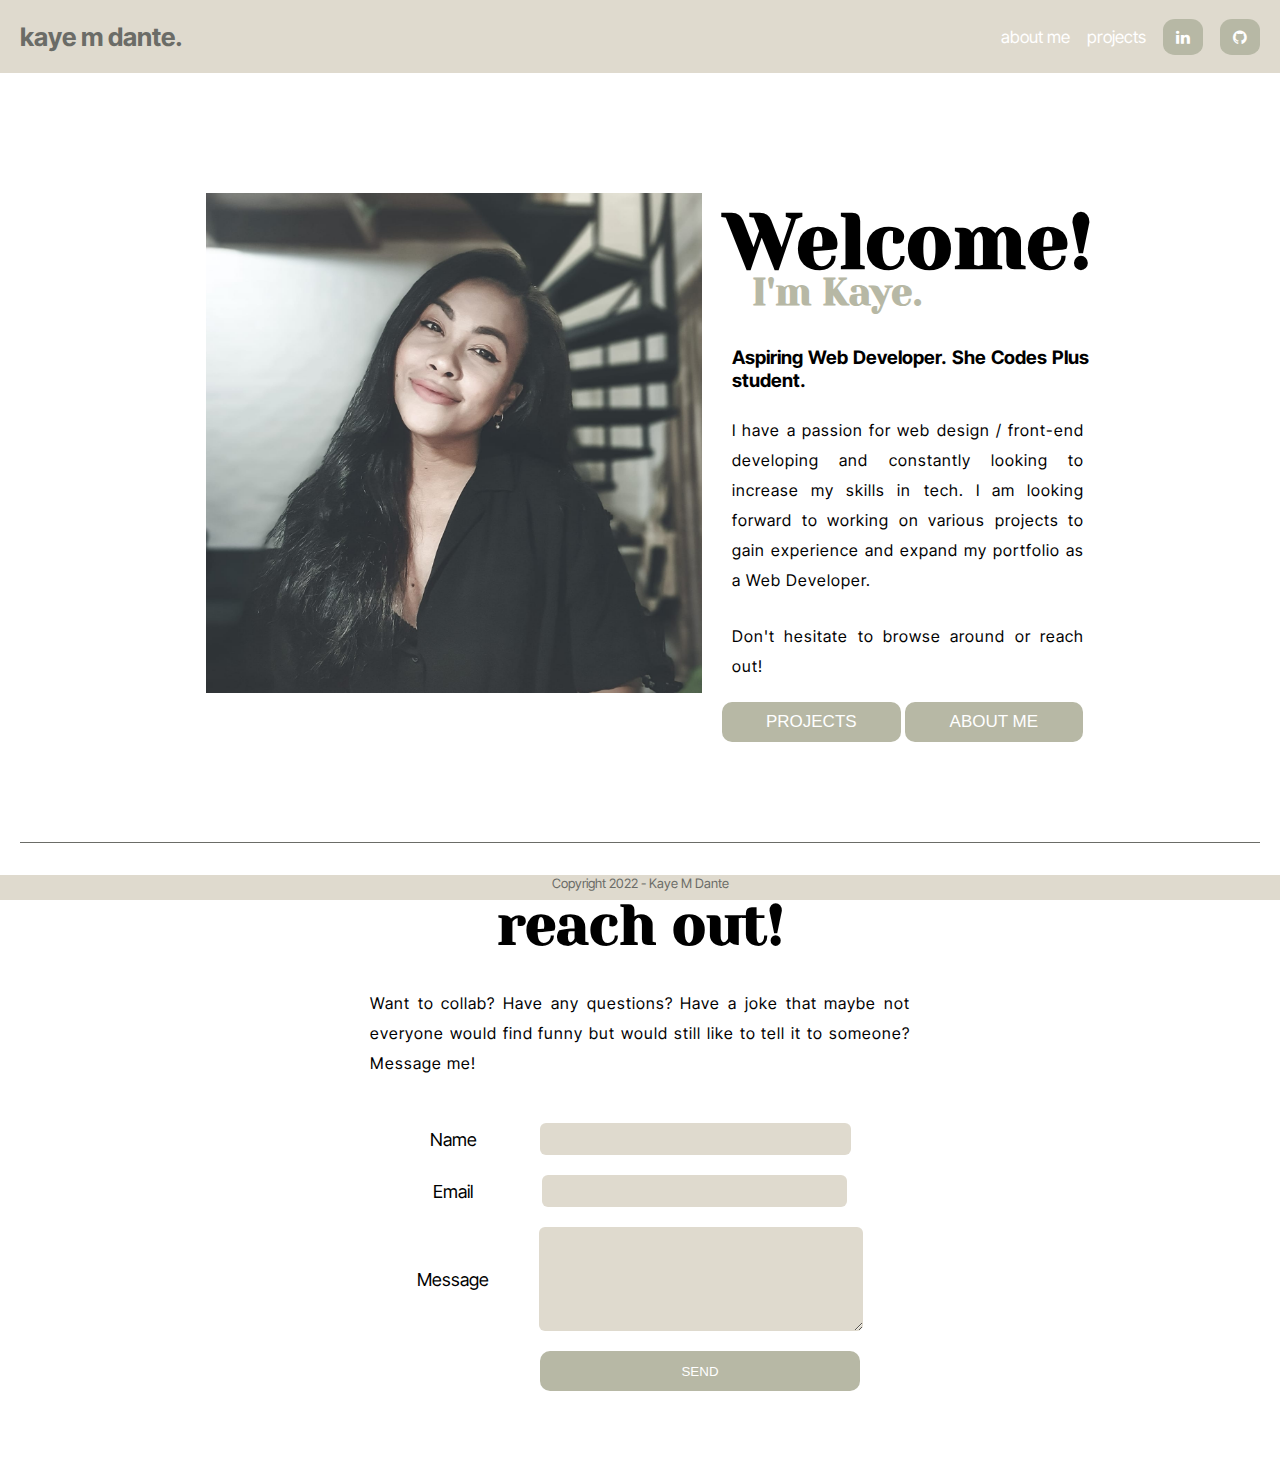
==== index.html @ 765bbe24 "First Commit" ====
<!DOCTYPE html>
<html lang="en">
<head>
    <meta charset="UTF-8">
    <meta http-equiv="X-UA-Compatible" content="IE=edge">
    <meta name="viewport" content="width=device-width, initial-scale=1.0">
    <title>Kaye's Portfolio</title>
    <link rel="stylesheet" href="styles.css ">
    <link rel="stylesheet" href="https://cdnjs.cloudflare.com/ajax/libs/font-awesome/4.7.0/css/font-awesome.min.css">
</head>
<body>
    <header>
        <a id="title-link" href="index.html"><h2>kaye m dante.</h2></a>    
        <nav>
            <div id="page-links">
                <a href="about-page.html">about me</a>
                <a href="projects-page.html">projects</a>
            </div>
            <a href="https://www.linkedin.com/in/kayemdante1989/" target="_blank" class="fa fa-linkedin"></a>
            <a href="#" class="fa fa-github"></a>
        </nav>
    </header>
    <main class="main-page">
        <section id="top-section">
            <img id="prof-pic" src="images/profilepic.jpeg">
            <section id="index-section">
                <h1>Welcome!</h1>
                <h2 id="im-kaye"> I'm Kaye.</h2>
                <h3>Aspiring Web Developer. She Codes Plus student.</h3>
                <p>I have a passion for web design / front-end developing and constantly looking to increase my skills in tech. I am looking forward to working on various projects to gain experience and expand my portfolio as a Web Developer.</p>
                <p>Don't hesitate to browse around or reach out!</p>
                <div>
                    <button><a href="projects-page.html">PROJECTS</a></button>
                    <button><a href="contact-page.html">ABOUT ME</a></button>
                </div>
            </section>
        </section>
        <section id="forms">
            <h1 id="page-title">reach out!</h1>
            <div id="p-contact">
                <p>Want to collab? Have any questions? Have a joke that maybe not everyone would find funny but would still like to tell it to someone? Message me!</p>
            </div>
            <form action="" method="">
                <div class="form-item">
                    <label for="name">Name</label>
                    <input type="text" id="name" name="name">
                </div>
                <div class="form-item">
                    <label for="mail">Email</label>
                    <input type="email" id="mail" name="email">
                </div>
                <div class="form-item">
                    <label for="message">Message</label>
                    <textarea id="message" name="message"></textarea>
                </div>
                <div class="form-item">
                    <button type="submit">SEND</button>
                </div>
            </form>
        </section>
    </main>
    <footer>
        Copyright 2022 - Kaye M Dante
    </footer>
</body>
</html>
---- styles.css ----
@import url('https://fonts.googleapis.com/css2?family=Yeseva+One&display=swap');
@import url('https://fonts.googleapis.com/css2?family=Inter+Tight:wght@300;400&display=swap');

/* ---- CSS FOR SOCIALS ICON LINKS ---- */

.fa {
  padding: 10px;
  font-size: 30px;
  width: 20px;
  text-align: center;
  text-decoration: none;
  border-radius: 30%;
  background: #B7B8A5;
  color: white;
}

.fa:hover {
  opacity: 0.7;
}



/* ------ CSS FOR MAIN LANDING PAGE -----  */

body {
  margin: 0px;
  font-family: 'Inter Tight', sans-serif;
}

#page-links {
  display: inline-block;
}

nav a {
  margin-left: 13px;
  vertical-align: middle;
}

nav a:hover {
  color: #6b6c67;
}

header {
  display: flex;
  justify-content: space-between;
  align-items: center;
  padding-left: 20px;
  padding-right: 20px;
  background-color: #DFDACE;
}

main.main-page {
  /* display: flex;
  justify-content: center;
  align-items: center; */
  height: 80vh;
  margin: 30px 20px 30px 20px;
}

h1 {
  font-family: 'Yeseva One', cursive;
  font-size: 6vw;
  height: 20px;
  margin-top: 25px;
  text-align: center;
}

#im-kaye {
  font-family: 'Yeseva One', cursive;
  font-size: 3vw;
  /* height: 30px; */
  padding-left: 30px;
  color: #B7B8A5;
}

h3 {
  padding-left: 10px;
  padding-right: 5px;
  text-align: justify;
}

#top-section {
  display: flex;
  justify-content: center;
  margin-top: 100px;
  margin-bottom: 50px;
  padding-bottom: 100px;
  border-bottom: 1px solid #6b6c67;
}

#prof-pic {
  width: 40%;
  height: 500px;
  object-fit: cover;
  margin: 20px;
}

#index-section {
  border: 0;
  width: 30%;
}

#prof-pic, section#index-section {
  display: inline-block;
  vertical-align: middle;
}

p {
  line-height: 30px;
  text-align: justify;
  margin-top: 10px;
  letter-spacing: 1px;
  padding: 5px 10px 5px 10px;
}

button {
  background-color: #B7B8A5;
  border-style: none;
  border-radius: 10px;
  padding: 10px;
  height: 40px;
  width: 48%;
}

a {
  color: white;
  text-decoration: none;
  font-size: 17px;
}

#title-link {
  color: #6b6c67;
}

footer {
  position: fixed;
  font-size: 13px;
  text-align: center;
  bottom: 0px;
  height: 25px;
  width: 100%;
  color: #6b6c67;
  background-color: #DFDACE;
}

  /* ----- CSS for PROJECTS PAGE ------- */

  #page-title {
  height: 60px;
  margin: 30px;
  font-size: 56px;
}

.proj-div {
  background-color: #dfdacec5;
  width: 380px;
  /* height: 420px; */
  height: auto;
  margin: 20px;
}

img {
  /* height: 20vw;
  width: 20vw; */
  height: 300px;
  width: 100%;
  object-fit: cover;
  align-items: center;
  margin: 0;
}

#proj-section {
  display: flex;
  justify-content: center;
  padding: 20px;
  margin: 50px;
}

.proj-titles {
  font-family: 'Yeseva One', cursive;
  padding: 10px 10px 18px 10px;
  border-bottom: 1px solid white;
  margin: 0;
  text-align: center;
}

/* ----- CSS FOR CONTACT SECTION -------- */

form {
  height: 300px;
  display: flex;
  flex-direction: column;
  align-items: center;
  margin-top: 30px;
}

input {
  height: 30px;
  width: 320px;
  background-color: #DFDACE;
  border: none;
  border-radius: 6px;
}

textarea {
  width: 320px;
  height: 100px;
  background-color: #DFDACE;
  border: none;
  border-radius: 6px;
}

label {
  margin-right: 50px;
}

.form-item {
  display: flex;
  justify-content: center;
  align-items: center;
  margin: 10px;
}

.form-item label {
  font-size: 18px;
  flex-basis: 15%;
}

.form-item button {
  width: 320px;
  color: white;
  margin-left: 120px;
  margin-bottom: 70px;
}

#p-contact {
  margin: auto;
  width: 560px;
}

/* ------ MEDIA QUERIES  ------ */

@media (max-width: 600px) {
  
  /*  ---- FOR MAIN PAGE ----- */

  main.main-page {
    display: block;
    margin: 30px;
    height: 150vh;
  }

  nav {
    display: flex;
    flex-direction: row; 
  }

  #index-section {
    width: 95%;
  }

  button {
    width: 100%;
    margin: 10px;
  }

  #prof-pic {
    width: 100%;
    height: 400px;
    margin: 0px;
  }

  h1 {
    font-size: 16vw;
    /* padding-top: 20px; */
  }

  h3 {
    padding: 0px;
    font-weight: 100%;
    text-align: center;
  }

  p {
    padding: 10px;
  }

  #im-kaye {
    font-size: 12vw;
    padding-bottom: 40px;
    margin: 0px;
  }

  #top-section {
    display: block;
    margin: 0;
  }

  .form-item {
    /* display: flex; */
    flex-direction: column;
    align-items: flex-start;
  }

  .form-item button {
    margin: 0 0 70px 0;
  }

  #p-contact {
    width: 320px;
    margin-top: 70px;
  }

}

@media (min-width: 600px) and (max-width: 1100px) {

   /*  ---- FOR MAIN PAGE ----- */

  h1 {
    font-size: 8vw;
    /* margin-top: 2px; */
  }

  p {
    font-size: 15px;
    line-height: 20px;
    padding: 5px;
  }

  #index-section {
    border: 0;
    width: 40%;
  }
  
  button {
    display: block;
    height: 35px;
    width: 100%;
    margin-bottom: 12px;
  }

}

@media (max-width: 1100px) {

  /* ------ FOR PROJECTS PAGE ------ */

  #proj-section {
    display: block;
    
  }

  .proj-div, img {
    width: 100%;
    margin: 0 0 30px 0;
  }

  img {
    margin: 0;
    width: 100%;
    object-fit: cover;
  }

}
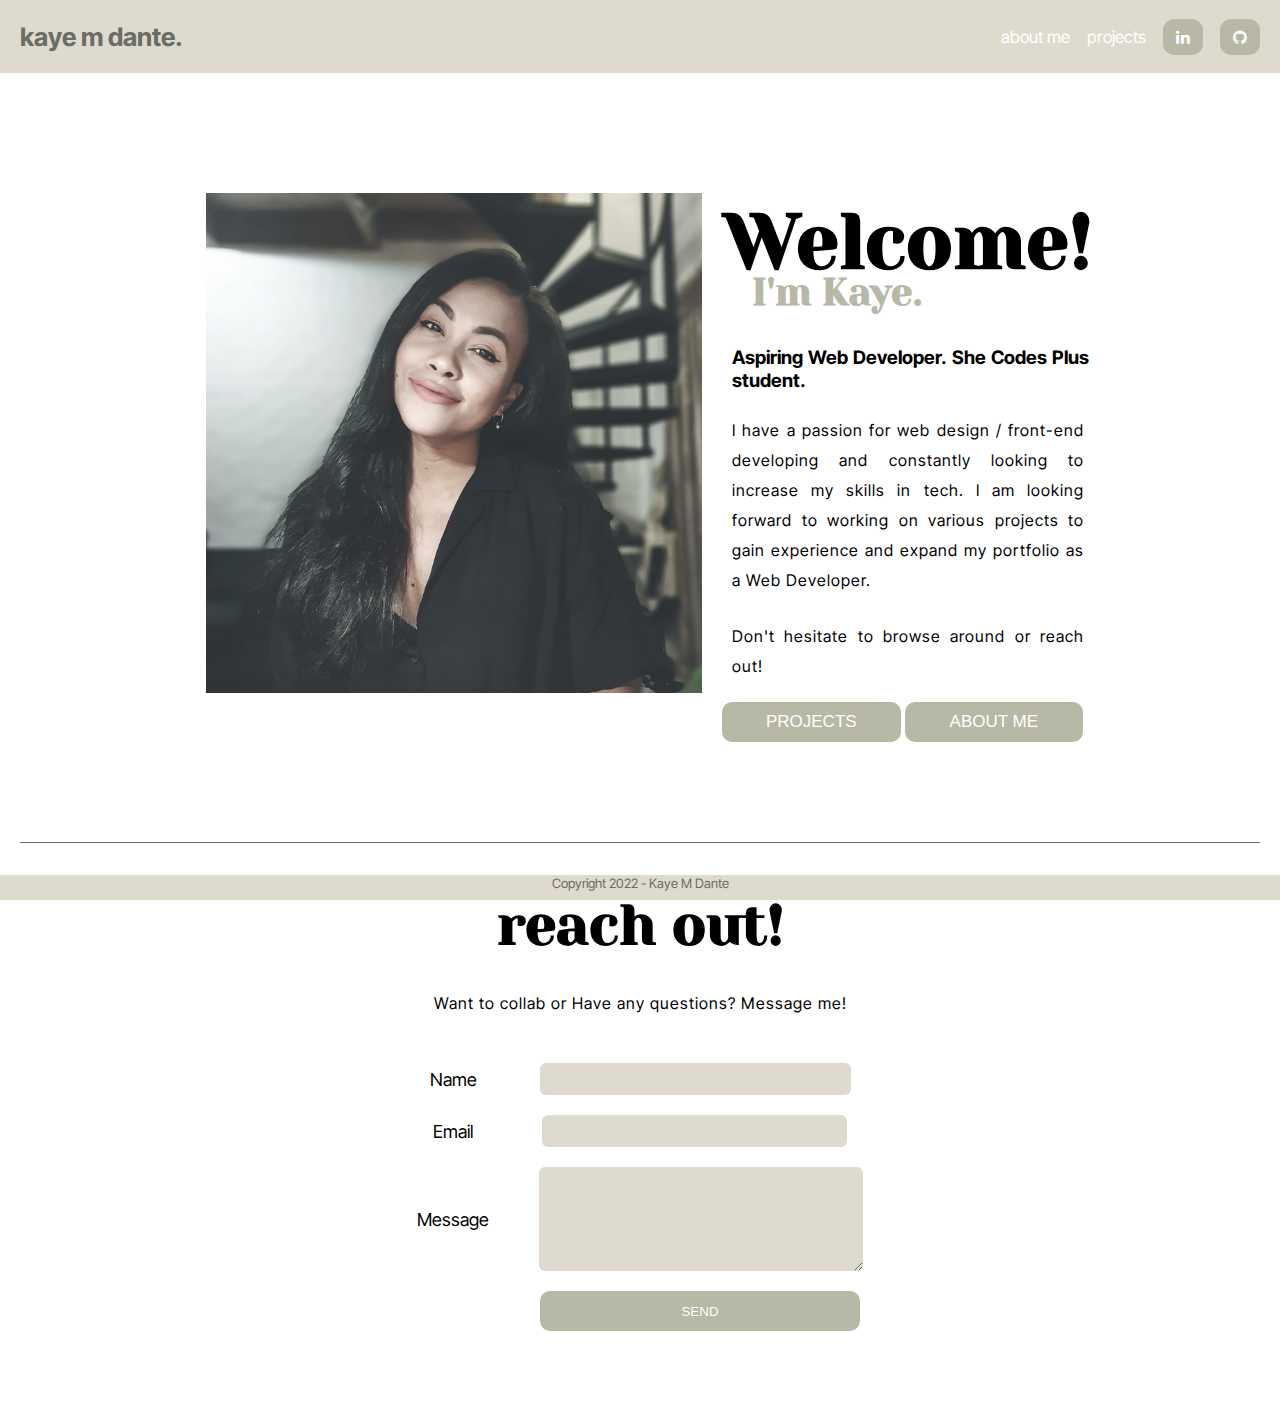
==== commit 392a8e6e: "fixed contact page width" ====
--- a/index.html
+++ b/index.html
@@ -17,7 +17,7 @@
                 <a href="projects-page.html">projects</a>
             </div>
             <a href="https://www.linkedin.com/in/kayemdante1989/" target="_blank" class="fa fa-linkedin"></a>
-            <a href="#" class="fa fa-github"></a>
+            <a href="https://github.com/KayeDante89" class="fa fa-github"></a>
         </nav>
     </header>
     <main class="main-page">
@@ -31,16 +31,16 @@
                 <p>Don't hesitate to browse around or reach out!</p>
                 <div>
                     <button><a href="projects-page.html">PROJECTS</a></button>
-                    <button><a href="contact-page.html">ABOUT ME</a></button>
+                    <button><a href="about-page.html">ABOUT ME</a></button>
                 </div>
             </section>
         </section>
         <section id="forms">
             <h1 id="page-title">reach out!</h1>
             <div id="p-contact">
-                <p>Want to collab? Have any questions? Have a joke that maybe not everyone would find funny but would still like to tell it to someone? Message me!</p>
+                <p id="contact-msg">Want to collab or Have any questions? Message me!</p>
             </div>
-            <form action="" method="">
+            <form action="https://formspree.io/f/mpznllnz" method="POST">
                 <div class="form-item">
                     <label for="name">Name</label>
                     <input type="text" id="name" name="name">
--- a/styles.css
+++ b/styles.css
@@ -235,7 +235,12 @@
 
 #p-contact {
   margin: auto;
-  width: 560px;
+  /* width: 560px; */
+  width: auto;
+}
+
+#contact-msg {
+  text-align: center;
 }
 
 /* ------ MEDIA QUERIES  ------ */
@@ -307,8 +312,12 @@
   }
 
   #p-contact {
-    width: 320px;
+    /* width: 320px; */
     margin-top: 70px;
+  }
+
+  p#contact-msg {
+   width: 90%;
   }
 
 }
@@ -324,7 +333,8 @@
 
   p {
     font-size: 15px;
-    line-height: 20px;
+    line-height: 25px;
+    margin: 0;
     padding: 5px;
   }
 
@@ -340,6 +350,10 @@
     margin-bottom: 12px;
   }
 
+  .form-item {
+    width: auto;
+  }
+
 }
 
 @media (max-width: 1100px) {
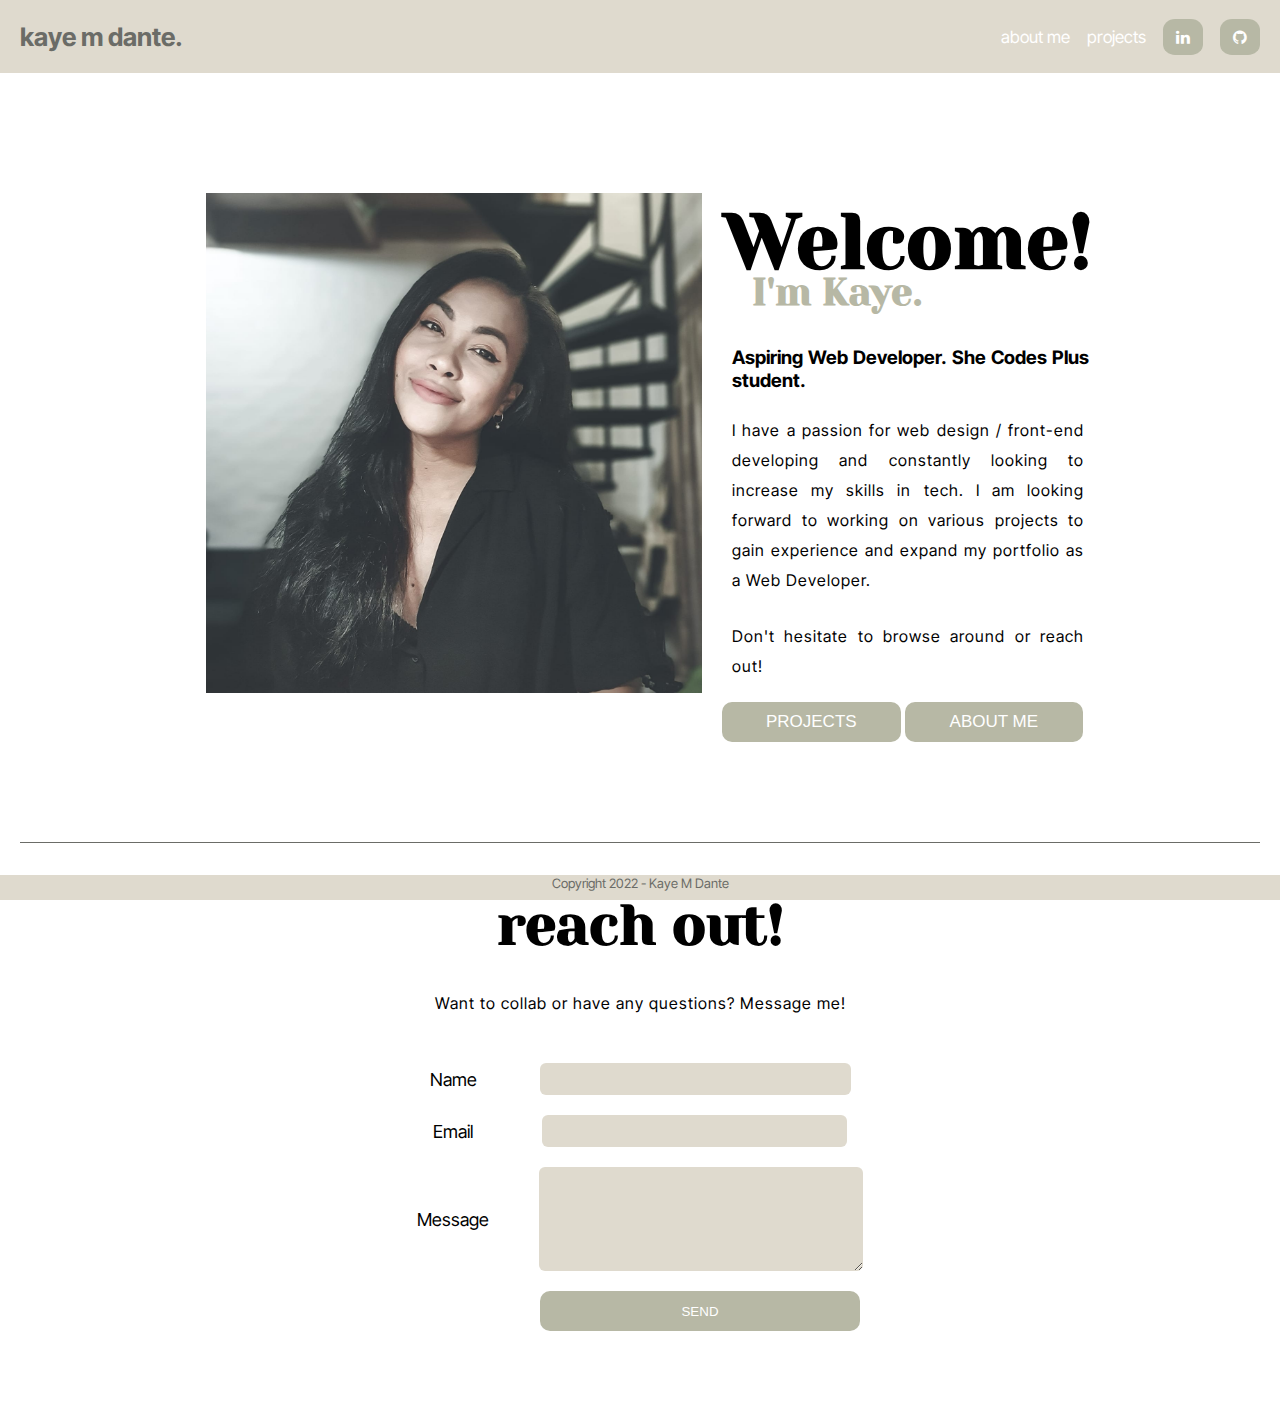
==== commit 4fef11fc: "added to 'about me' sections" ====
--- a/index.html
+++ b/index.html
@@ -17,7 +17,7 @@
                 <a href="projects-page.html">projects</a>
             </div>
             <a href="https://www.linkedin.com/in/kayemdante1989/" target="_blank" class="fa fa-linkedin"></a>
-            <a href="https://github.com/KayeDante89" class="fa fa-github"></a>
+            <a href="https://github.com/KayeDante89" target="_blank" class="fa fa-github"></a>
         </nav>
     </header>
     <main class="main-page">
@@ -38,7 +38,7 @@
         <section id="forms">
             <h1 id="page-title">reach out!</h1>
             <div id="p-contact">
-                <p id="contact-msg">Want to collab or Have any questions? Message me!</p>
+                <p id="contact-msg">Want to collab or have any questions? Message me!</p>
             </div>
             <form action="https://formspree.io/f/mpznllnz" method="POST">
                 <div class="form-item">
--- a/styles.css
+++ b/styles.css
@@ -173,7 +173,7 @@
   display: flex;
   justify-content: center;
   padding: 20px;
-  margin: 50px;
+  /* margin: 50px; */
 }
 
 .proj-titles {
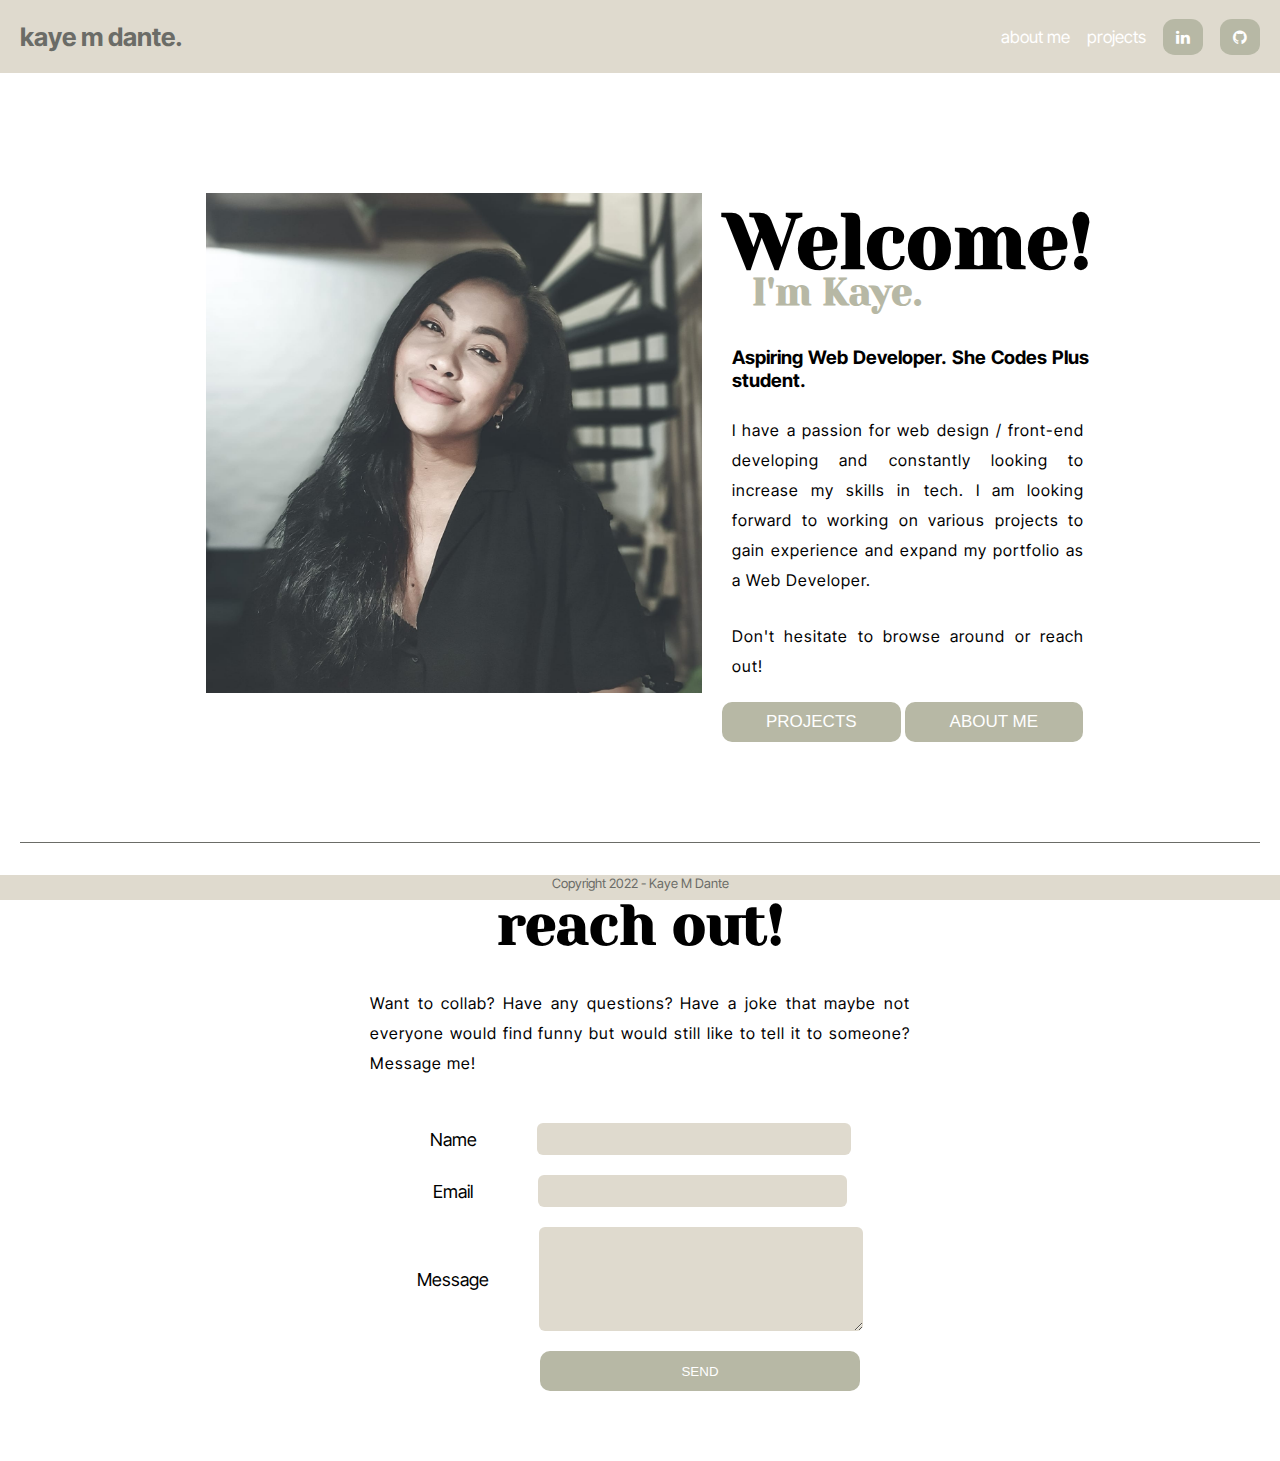
==== commit 73c0a032: "fixed link to open as new tab" ====
--- a/index.html
+++ b/index.html
@@ -38,7 +38,7 @@
         <section id="forms">
             <h1 id="page-title">reach out!</h1>
             <div id="p-contact">
-                <p id="contact-msg">Want to collab or have any questions? Message me!</p>
+                <p>Want to collab? Have any questions? Have a joke that maybe not everyone would find funny but would still like to tell it to someone? Message me!</p>
             </div>
             <form action="https://formspree.io/f/mpznllnz" method="POST">
                 <div class="form-item">
--- a/styles.css
+++ b/styles.css
@@ -117,7 +117,7 @@
   background-color: #B7B8A5;
   border-style: none;
   border-radius: 10px;
-  padding: 10px;
+  padding: 0px;
   height: 40px;
   width: 48%;
 }
@@ -173,7 +173,7 @@
   display: flex;
   justify-content: center;
   padding: 20px;
-  /* margin: 50px; */
+  margin: 50px;
 }
 
 .proj-titles {
@@ -223,7 +223,7 @@
 
 .form-item label {
   font-size: 18px;
-  flex-basis: 15%;
+  flex-basis: 14%;
 }
 
 .form-item button {
@@ -235,12 +235,14 @@
 
 #p-contact {
   margin: auto;
-  /* width: 560px; */
-  width: auto;
-}
-
-#contact-msg {
-  text-align: center;
+  width: 560px;
+}
+
+/* ---- CSS FOR ABOUT ME PAGE ---- */
+
+.about-p {
+  padding: 20px;
+  line-height: 30px;
 }
 
 /* ------ MEDIA QUERIES  ------ */
@@ -312,12 +314,8 @@
   }
 
   #p-contact {
-    /* width: 320px; */
+    width: 320px;
     margin-top: 70px;
-  }
-
-  p#contact-msg {
-   width: 90%;
   }
 
 }
@@ -333,8 +331,7 @@
 
   p {
     font-size: 15px;
-    line-height: 25px;
-    margin: 0;
+    line-height: 20px;
     padding: 5px;
   }
 
@@ -350,10 +347,6 @@
     margin-bottom: 12px;
   }
 
-  .form-item {
-    width: auto;
-  }
-
 }
 
 @media (max-width: 1100px) {
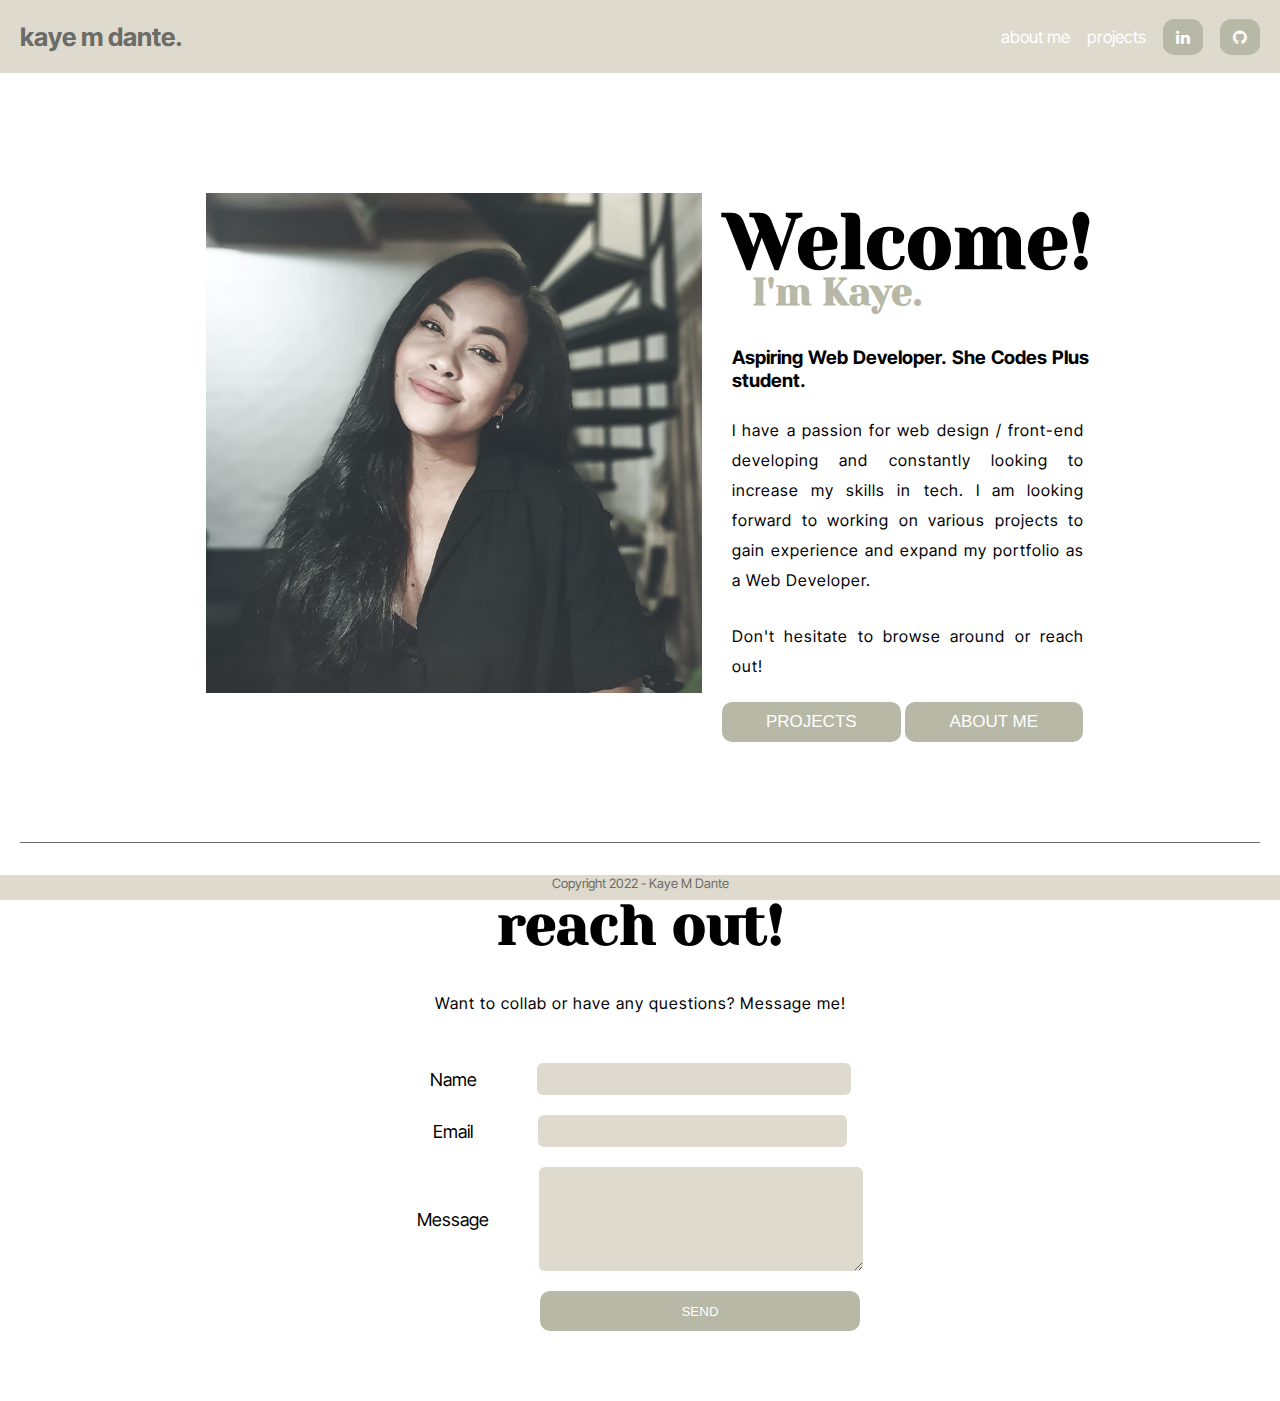
==== commit edbfbf92: "Merge branch 'develop'" ====
--- a/index.html
+++ b/index.html
@@ -38,7 +38,7 @@
         <section id="forms">
             <h1 id="page-title">reach out!</h1>
             <div id="p-contact">
-                <p>Want to collab? Have any questions? Have a joke that maybe not everyone would find funny but would still like to tell it to someone? Message me!</p>
+                <p id="contact-msg">Want to collab or have any questions? Message me!</p>
             </div>
             <form action="https://formspree.io/f/mpznllnz" method="POST">
                 <div class="form-item">
--- a/styles.css
+++ b/styles.css
@@ -173,7 +173,7 @@
   display: flex;
   justify-content: center;
   padding: 20px;
-  margin: 50px;
+  /* margin: 50px; */
 }
 
 .proj-titles {
@@ -235,7 +235,12 @@
 
 #p-contact {
   margin: auto;
-  width: 560px;
+  /* width: 560px; */
+  width: auto;
+}
+
+#contact-msg {
+  text-align: center;
 }
 
 /* ---- CSS FOR ABOUT ME PAGE ---- */
@@ -314,8 +319,12 @@
   }
 
   #p-contact {
-    width: 320px;
+    /* width: 320px; */
     margin-top: 70px;
+  }
+
+  p#contact-msg {
+   width: 90%;
   }
 
 }
@@ -331,7 +340,8 @@
 
   p {
     font-size: 15px;
-    line-height: 20px;
+    line-height: 25px;
+    margin: 0;
     padding: 5px;
   }
 
@@ -347,6 +357,10 @@
     margin-bottom: 12px;
   }
 
+  .form-item {
+    width: auto;
+  }
+
 }
 
 @media (max-width: 1100px) {
